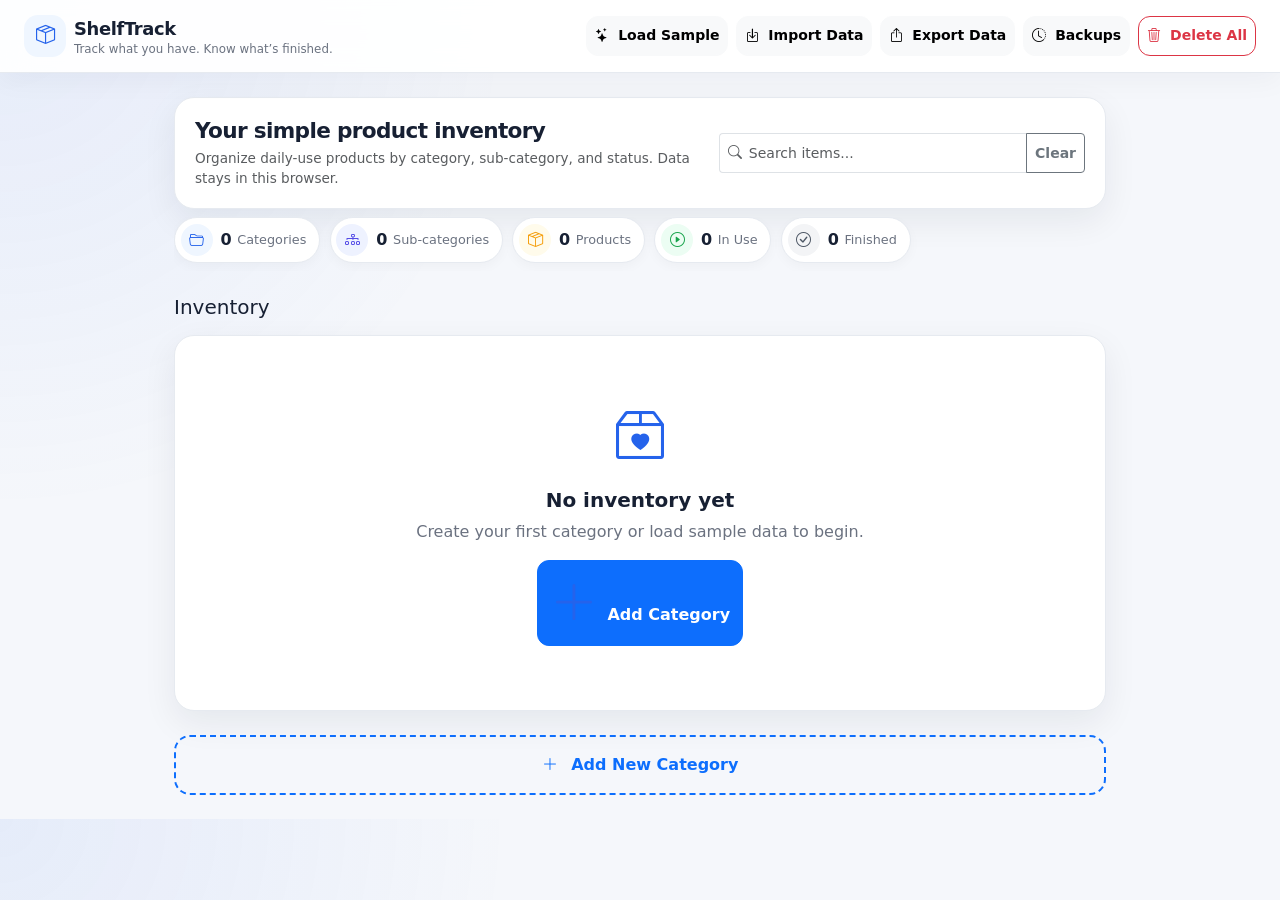
==== public/index.html @ 564b158b "Updated UI" ====
<!doctype html>
<html lang="en">
<head>
  <meta charset="utf-8">
  <meta name="viewport" content="width=device-width, initial-scale=1">
  <title>ShelfTrack - Personal Product Inventory</title>
  <link href="https://cdn.jsdelivr.net/npm/bootstrap@5.3.3/dist/css/bootstrap.min.css" rel="stylesheet">
  <link href="https://cdn.jsdelivr.net/npm/bootstrap-icons@1.11.3/font/bootstrap-icons.css" rel="stylesheet">
  <link href="assets/css/app.css" rel="stylesheet">
</head>
<body>
  <nav class="navbar navbar-expand-lg navbar-light app-navbar sticky-top">
    <div class="container-fluid px-3 px-md-4">
      <a class="navbar-brand d-flex align-items-center gap-2" href="#">
        <span class="brand-icon"><i class="bi bi-box-seam"></i></span>
        <span>
          <strong>ShelfTrack</strong>
          <small class="d-block brand-tagline">Track what you have. Know what’s finished.</small>
        </span>
      </a>

      <button class="navbar-toggler" type="button" data-bs-toggle="collapse" data-bs-target="#topNavbar">
        <span class="navbar-toggler-icon"></span>
      </button>

      <div class="collapse navbar-collapse" id="topNavbar">
        <div class="ms-auto d-flex flex-wrap gap-2 mt-3 mt-lg-0">
          <button id="btnSeedSampleData" class="btn btn-light btn-sm">
            <i class="bi bi-stars me-1"></i> Load Sample
          </button>
          <button id="btnImportJson" class="btn btn-light btn-sm">
            <i class="bi bi-box-arrow-in-down me-1"></i> Import Data
          </button>
          <button id="btnExportJson" class="btn btn-light btn-sm">
            <i class="bi bi-box-arrow-up me-1"></i> Export Data
          </button>
          <button id="btnOpenBackups" class="btn btn-light btn-sm">
            <i class="bi bi-clock-history me-1"></i> Backups
          </button>
          <button id="btnDeleteAll" class="btn btn-outline-danger btn-sm">
            <i class="bi bi-trash3 me-1"></i> Delete All
          </button>
        </div>
      </div>
    </div>
  </nav>

  <main class="container-fluid px-3 px-md-4 py-4">
    <section class="hero-card mb-2">
      <div class="row align-items-center g-2">
        <div class="col-lg-7 d-none d-lg-block">
          <h1 class="h4 mb-1">Your simple product inventory</h1>
          <p class="mb-0 text-muted" style="font-size:0.85rem;">Organize daily-use products by category, sub-category, and status. Data stays in this browser.</p>
        </div>
        <div class="col-lg-5 col-12">
          <div class="input-group search-container input-group-sm">
            <span class="input-group-text bg-white border-end-0 px-2">
              <i class="bi bi-search text-muted"></i>
            </span>
            <input
              type="text"
              id="searchInput"
              class="form-control border-start-0 ps-0"
              placeholder="Search items..."
              autocomplete="off"
            />
            <button class="btn btn-outline-secondary px-2" type="button" id="btnClearSearch">
              Clear
            </button>
          </div>
        </div>
      </div>
    </section>

    <section id="summaryCards" class="mb-4"></section>

    <section class="d-none d-md-block mb-3">
      <h2 class="h5 mb-1">Inventory</h2>
    </section>

    <section id="emptyState" class="empty-state d-none">
      <i class="bi bi-box2-heart"></i>
      <h3>No inventory yet</h3>
      <p>Create your first category or load sample data to begin.</p>
      <button class="btn btn-primary" id="btnEmptyAddCategory">
        <i class="bi bi-plus-lg me-1"></i> Add Category
      </button>
    </section>

    <section id="inventoryContainer"></section>

    <div id="addCategoryActionContainer" class="mt-4">
      <button id="btnAddCategory" class="btn btn-outline-primary w-100 py-3" style="border-radius: 16px; border-style: dashed; border-width: 2px;">
        <i class="bi bi-plus-lg me-2"></i> Add New Category
      </button>
    </div>
  </main>

  <input type="file" id="jsonFileInput" class="d-none" accept="application/json,.json">

  <div class="toast-container position-fixed bottom-0 end-0 p-3" id="toastContainer"></div>

  <!-- Category Modal -->
  <div class="modal fade" id="categoryModal" tabindex="-1" aria-hidden="true">
    <div class="modal-dialog modal-dialog-centered">
      <div class="modal-content">
        <form id="categoryForm">
          <div class="modal-header">
            <h5 class="modal-title" id="categoryModalTitle">Add Category</h5>
            <button type="button" class="btn-close" data-bs-dismiss="modal"></button>
          </div>
          <div class="modal-body">
            <input type="hidden" id="categoryId">
            <label class="form-label" for="categoryName">Category name</label>
            <input class="form-control" id="categoryName" required maxlength="80" placeholder="e.g. Makeup">
          </div>
          <div class="modal-footer">
            <button type="button" class="btn btn-outline-secondary" data-bs-dismiss="modal">Cancel</button>
            <button type="submit" class="btn btn-primary">Save Category</button>
          </div>
        </form>
      </div>
    </div>
  </div>

  <!-- Sub-category Modal -->
  <div class="modal fade" id="subCategoryModal" tabindex="-1" aria-hidden="true">
    <div class="modal-dialog modal-dialog-centered">
      <div class="modal-content">
        <form id="subCategoryForm">
          <div class="modal-header">
            <h5 class="modal-title" id="subCategoryModalTitle">Add Sub-category</h5>
            <button type="button" class="btn-close" data-bs-dismiss="modal"></button>
          </div>
          <div class="modal-body">
            <input type="hidden" id="subCategoryId">
            <input type="hidden" id="subCategoryCategoryId">
            <label class="form-label" for="subCategoryName">Sub-category name</label>
            <input class="form-control" id="subCategoryName" required maxlength="80" placeholder="e.g. Lipsticks">
          </div>
          <div class="modal-footer">
            <button type="button" class="btn btn-outline-secondary" data-bs-dismiss="modal">Cancel</button>
            <button type="submit" class="btn btn-primary">Save Sub-category</button>
          </div>
        </form>
      </div>
    </div>
  </div>

  <!-- Product Modal -->
  <div class="modal fade" id="productModal" tabindex="-1" aria-hidden="true">
    <div class="modal-dialog modal-dialog-centered">
      <div class="modal-content">
        <form id="productForm">
          <div class="modal-header">
            <h5 class="modal-title" id="productModalTitle">Add Product</h5>
            <button type="button" class="btn-close" data-bs-dismiss="modal"></button>
          </div>
          <div class="modal-body">
            <input type="hidden" id="productId">
            <input type="hidden" id="productCategoryId">
            <input type="hidden" id="productSubCategoryId">
            <div class="mb-3">
              <label class="form-label" for="productName">Product name</label>
              <input class="form-control" id="productName" required maxlength="120" placeholder="e.g. Loreal Lips">
            </div>
            <div>
              <label class="form-label" for="productStatus">Status</label>
              <select class="form-select" id="productStatus" required>
                <option value="in_use">In Use</option>
                <option value="finished">Finished</option>
              </select>
            </div>
          </div>
          <div class="modal-footer">
            <button type="button" class="btn btn-outline-secondary" data-bs-dismiss="modal">Cancel</button>
            <button type="submit" class="btn btn-primary">Save Product</button>
          </div>
        </form>
      </div>
    </div>
  </div>

  <!-- Confirm Modal -->
  <div class="modal fade" id="confirmModal" tabindex="-1" aria-hidden="true">
    <div class="modal-dialog modal-dialog-centered">
      <div class="modal-content">
        <div class="modal-header">
          <h5 class="modal-title" id="confirmModalTitle">Confirm Action</h5>
          <button type="button" class="btn-close" data-bs-dismiss="modal"></button>
        </div>
        <div class="modal-body" id="confirmModalBody"></div>
        <div class="modal-footer">
          <button type="button" class="btn btn-outline-secondary" data-bs-dismiss="modal">Cancel</button>
          <button type="button" class="btn btn-danger" id="confirmModalYes">Confirm</button>
        </div>
      </div>
    </div>
  </div>

  <!-- Delete All Modal -->
  <div class="modal fade" id="deleteAllModal" tabindex="-1" aria-hidden="true">
    <div class="modal-dialog modal-dialog-centered">
      <div class="modal-content border-danger">
        <div class="modal-header bg-danger text-white">
          <h5 class="modal-title"><i class="bi bi-exclamation-triangle me-2"></i>Delete All Data</h5>
          <button type="button" class="btn-close btn-close-white" data-bs-dismiss="modal"></button>
        </div>
        <div class="modal-body">
          <p>This will delete all categories, sub-categories, and products from this browser.</p>
          <p class="fw-semibold">A backup copy will be saved locally before deletion.</p>
          <label class="form-label" for="deleteAllConfirmText">Type <code>delete-all</code> to confirm</label>
          <input class="form-control" id="deleteAllConfirmText" placeholder="delete-all">
        </div>
        <div class="modal-footer">
          <button type="button" class="btn btn-outline-secondary" data-bs-dismiss="modal">Cancel</button>
          <button type="button" class="btn btn-danger" id="deleteAllConfirmButton" disabled>Delete Everything</button>
        </div>
      </div>
    </div>
  </div>

  <!-- Backups Modal -->
  <div class="modal fade" id="backupsModal" tabindex="-1" aria-hidden="true">
    <div class="modal-dialog modal-lg modal-dialog-centered modal-dialog-scrollable">
      <div class="modal-content">
        <div class="modal-header">
          <h5 class="modal-title"><i class="bi bi-clock-history me-2"></i>Local Backups</h5>
          <button type="button" class="btn-close" data-bs-dismiss="modal"></button>
        </div>
        <div class="modal-body">
          <div id="backupsList"></div>
        </div>
        <div class="modal-footer">
          <button type="button" class="btn btn-outline-secondary" data-bs-dismiss="modal">Close</button>
        </div>
      </div>
    </div>
  </div>

  <script src="https://cdn.jsdelivr.net/npm/bootstrap@5.3.3/dist/js/bootstrap.bundle.min.js"></script>
  <script type="module" src="assets/js/app.js"></script>
</body>
</html>
---- public/assets/css/app.css ----
:root {
  --app-bg: #f5f7fb;
  --app-card: #ffffff;
  --app-text: #172033;
  --app-muted: #6b7280;
  --app-border: #e6eaf0;

  --app-primary: #2563eb;
  --app-primary-dark: #1d4ed8;
  --app-primary-soft: #eff6ff;

  --app-success: #16a34a;
  --app-success-soft: #ecfdf3;

  --app-warning: #f59e0b;
  --app-warning-soft: #fffbeb;

  --app-danger: #dc2626;
  --app-danger-soft: #fef2f2;

  --app-radius: 20px;
  --app-shadow: 0 12px 34px rgba(15, 23, 42, 0.07);
}

* {
  -webkit-tap-highlight-color: transparent;
}

body {
  background:
          radial-gradient(circle at top left, rgba(37, 99, 235, 0.08), transparent 32rem),
          var(--app-bg);
  color: var(--app-text);
  font-family: Inter, system-ui, -apple-system, BlinkMacSystemFont, "Segoe UI", sans-serif;
}

button,
.btn,
.form-control,
.form-select {
  min-height: 40px;
}

.btn {
  border-radius: 12px;
  font-weight: 600;
}

.app-navbar {
  background: rgba(255, 255, 255, 0.92);
  backdrop-filter: blur(14px);
  border-bottom: 1px solid var(--app-border);
  box-shadow: 0 8px 28px rgba(15, 23, 42, 0.04);
}

.navbar-brand {
  min-width: 0;
}

.brand-icon {
  width: 42px;
  height: 42px;
  flex: 0 0 42px;
  display: inline-flex;
  align-items: center;
  justify-content: center;
  border-radius: 14px;
  background: var(--app-primary-soft);
  color: var(--app-primary);
  font-size: 1.2rem;
}

.navbar-brand strong {
  color: var(--app-text);
  font-size: 1.12rem;
  letter-spacing: -0.02em;
}

.brand-tagline {
  font-size: 0.74rem;
  color: var(--app-muted);
  margin-top: -2px;
}

.navbar-toggler {
  border: 0;
  box-shadow: none !important;
}

main.container-fluid {
  max-width: 980px;
  margin: 0 auto;
}

.hero-card {
  background: var(--app-card);
  border: 1px solid var(--app-border);
  border-radius: var(--app-radius);
  box-shadow: var(--app-shadow);
  padding: 1.25rem;
}

.hero-card h1 {
  font-size: 1.35rem;
  font-weight: 750;
  letter-spacing: -0.03em;
}

.hero-card p {
  color: var(--app-muted);
}

.search-box {
  border-radius: 16px;
  overflow: hidden;
  border: 1px solid var(--app-border);
  background: #ffffff;
}

.search-box .input-group-text,
.search-box .form-control,
.search-box .btn {
  border: 0;
  background: #ffffff;
  box-shadow: none !important;
}

.search-box .form-control {
  font-size: 0.95rem;
}

/* Summary chips */

.summary-chips-container {
  display: flex;
  gap: 0.6rem;
  overflow-x: auto;
  padding-bottom: 0.5rem;
  scrollbar-width: none; /* Firefox */
  -ms-overflow-style: none; /* IE/Edge */
}

.summary-chips-container::-webkit-scrollbar {
  display: none; /* Chrome/Safari/Opera */
}

.summary-chip {
  flex: 0 0 auto;
  background: var(--app-card);
  border: 1px solid var(--app-border);
  border-radius: 100px;
  padding: 0.35rem 0.8rem 0.35rem 0.35rem;
  box-shadow: 0 4px 12px rgba(15, 23, 42, 0.03);
  display: inline-flex;
  align-items: center;
  gap: 0.5rem;
}

.summary-chip-icon {
  width: 32px;
  height: 32px;
  flex: 0 0 32px;
  border-radius: 50%;
  display: inline-flex;
  align-items: center;
  justify-content: center;
  font-size: 0.95rem;
}

.summary-chip-content {
  display: flex;
  align-items: center;
  gap: 0.35rem;
}

.summary-chip-value {
  font-size: 1rem;
  font-weight: 800;
  line-height: 1;
}

.summary-chip-label {
  font-size: 0.8rem;
  color: var(--app-muted);
  font-weight: 500;
}

.summary-primary .summary-chip-icon {
  background: var(--app-primary-soft);
  color: var(--app-primary);
}

.summary-info .summary-chip-icon {
  background: #eef2ff;
  color: #4f46e5;
}

.summary-warning .summary-chip-icon {
  background: var(--app-warning-soft);
  color: var(--app-warning);
}

.summary-success .summary-chip-icon {
  background: var(--app-success-soft);
  color: var(--app-success);
}

.summary-muted .summary-chip-icon {
  background: #f3f4f6;
  color: #4b5563;
}

/* Inventory */

.inventory-card {
  background: var(--app-card);
  border: 1px solid var(--app-border);
  border-radius: var(--app-radius);
  box-shadow: var(--app-shadow);
  overflow: hidden;
  margin-bottom: 1rem;
}

.category-header {
  display: grid;
  grid-template-columns: minmax(0, 1fr) auto;
  gap: 0.75rem;
  align-items: center;
  padding: 1rem;
  background: linear-gradient(180deg, #ffffff, #fbfcff);
  border-bottom: 1px solid var(--app-border);
}

.category-toggle {
  border: 0;
  background: transparent;
  padding: 0;
  min-width: 0;
  display: grid;
  grid-template-columns: 42px minmax(0, 1fr) 28px;
  align-items: center;
  gap: 0.75rem;
  text-align: left;
  color: var(--app-text);
}

.category-icon {
  width: 32px;
  height: 32px;
  border-radius: 10px;
  display: inline-flex;
  align-items: center;
  justify-content: center;
  background: var(--app-primary-soft);
  color: var(--app-primary);
  font-size: 1rem;
}

.category-title-wrap,
.subcategory-title-wrap {
  min-width: 0;
  display: flex;
  align-items: center;
  gap: 0.5rem;
}

.category-title,
.subcategory-title {
  font-weight: 750;
  letter-spacing: -0.02em;
  overflow: hidden;
  text-overflow: ellipsis;
  white-space: nowrap;
}

.category-title {
  font-size: 1.08rem;
}

.category-count,
.subcategory-count {
  color: var(--app-muted);
  font-size: 0.78rem;
  white-space: nowrap;
  flex-shrink: 0;
}

.toggle-chevron {
  transition: transform 0.2s ease;
}

.category-toggle[aria-expanded="true"] .toggle-chevron,
.subcategory-toggle[aria-expanded="true"] .toggle-chevron {
  transform: rotate(90deg);
}

.category-actions,
.subcategory-actions,
.product-actions {
  display: flex;
  align-items: center;
  gap: 0.45rem;
}

.action-main-btn {
  display: inline-flex;
  align-items: center;
  gap: 0.35rem;
  white-space: nowrap;
}

.icon-action-btn {
  width: 38px;
  height: 38px;
  min-height: 38px;
  padding: 0;
  border-radius: 12px;
  display: inline-flex;
  align-items: center;
  justify-content: center;
}

.subcategory-list {
  padding: 0.85rem;
}

.subcategory-card {
  border: 1px solid var(--app-border);
  background: #ffffff;
  border-radius: 18px;
  overflow: hidden;
  margin-bottom: 0.75rem;
}

.subcategory-card:last-child {
  margin-bottom: 0;
}

.subcategory-title {
  font-size: 0.98rem;
}

.product-list {
  padding: 0 0.85rem 0.65rem;
}

.product-row {
  border-top: 1px dashed #e5e7eb;
}

.product-info {
  min-width: 0;
}

.product-name {
  font-weight: 650;
  font-size: 0.95rem;
  overflow-wrap: anywhere;
  margin-bottom: 0.4rem;
}

.status-badge {
  border: 0;
  border-radius: 999px;
  min-height: auto;
  padding: 0.28rem 0.65rem;
  font-size: 0.74rem;
  font-weight: 750;
  display: inline-flex;
  align-items: center;
  gap: 0.3rem;
}

.status-in-use {
  background: var(--app-success-soft);
  color: var(--app-success);
}

.status-finished {
  background: #f3f4f6;
  color: #4b5563;
}

.small-empty-row {
  color: var(--app-muted);
  font-size: 0.9rem;
  padding: 0.8rem;
}

.empty-state {
  text-align: center;
  padding: 4rem 1rem;
  background: var(--app-card);
  border: 1px solid var(--app-border);
  border-radius: var(--app-radius);
  box-shadow: var(--app-shadow);
}

.empty-state i {
  font-size: 3rem;
  color: var(--app-primary);
}

.empty-state h3 {
  margin-top: 1rem;
  font-size: 1.25rem;
  font-weight: 750;
}

.empty-state p {
  color: var(--app-muted);
}

/* Backups / Modals / Toast */

.backup-item {
  border: 1px solid var(--app-border);
  border-radius: 16px;
  padding: 1rem;
  margin-bottom: 0.75rem;
  background: #fff;
}

.modal-content {
  border: 0;
  border-radius: 22px;
  box-shadow: 0 24px 80px rgba(15, 23, 42, 0.18);
}

.modal-header,
.modal-footer {
  border-color: var(--app-border);
}

.toast {
  border-radius: 16px;
}

/* Mobile */

@media (max-width: 768px) {
  body {
    font-size: 0.95rem;
  }

  main.container-fluid {
    padding: 0.85rem !important;
  }

  .app-navbar .container-fluid {
    padding-left: 0.85rem !important;
    padding-right: 0.85rem !important;
  }

  .brand-icon {
    width: 38px;
    height: 38px;
    flex-basis: 38px;
  }

  .navbar-brand strong {
    font-size: 1rem;
  }

  .brand-tagline {
    display: none !important;
  }

  #topNavbar .ms-auto {
    display: grid !important;
    grid-template-columns: 1fr 1fr;
    gap: 0.6rem !important;
    width: 100%;
    margin-top: 0.85rem !important;
  }

  #topNavbar .btn {
    width: 100%;
    justify-content: center;
    min-height: 44px;
  }

  .hero-card {
    padding: 1rem;
    border-radius: 18px;
    margin-bottom: 0.85rem !important;
  }

  .hero-card h1 {
    font-size: 1.05rem;
    margin-bottom: 0.25rem !important;
  }

  .hero-card p {
    font-size: 0.84rem;
    line-height: 1.35;
  }

  #summaryCards {
    margin-bottom: 0.5rem !important;
  }

  section.d-flex.flex-wrap.justify-content-between {
    align-items: stretch !important;
    margin-bottom: 0.8rem !important;
  }

  section.d-flex.flex-wrap.justify-content-between > div:first-child {
    width: 100%;
  }

  section.d-flex.flex-wrap.justify-content-between h2 {
    font-size: 1.05rem;
    margin-bottom: 0.1rem !important;
  }

  section.d-flex.flex-wrap.justify-content-between .text-muted {
    font-size: 0.8rem;
  }

  section.d-flex.flex-wrap.justify-content-between > div:last-child {
    display: grid !important;
    grid-template-columns: 1fr 1fr;
    gap: 0.6rem !important;
    width: 100%;
  }

  #btnSeedSampleData,
  #btnAddCategory {
    width: 100%;
    min-height: 44px;
  }

  .inventory-card {
    border-radius: 18px;
    margin-bottom: 0.85rem;
  }

  .category-actions .btn,
  .subcategory-actions .btn {
    min-height: 42px;
  }

  .icon-action-btn {
    width: 34px;
    height: 34px;
    min-height: 34px;
    padding: 0;
    font-size: 0.9rem;
  }

  .subcategory-list {
    padding: 0.75rem;
  }

  .subcategory-card {
    border-radius: 16px;
  }

  .product-actions {
    justify-content: flex-start;
  }

  .modal-dialog {
    margin: 0.75rem;
  }

  .modal-footer {
    display: grid;
    grid-template-columns: 1fr 1fr;
    gap: 0.6rem;
  }

  .modal-footer .btn {
    width: 100%;
    margin: 0 !important;
    min-height: 44px;
  }

  .toast-container {
    left: 0 !important;
    right: 0 !important;
    bottom: 0 !important;
    padding: 0.75rem !important;
  }

  .toast {
    width: 100%;
  }
}

@media (max-width: 420px) {
  #topNavbar .ms-auto {
    grid-template-columns: 1fr;
  }

  section.d-flex.flex-wrap.justify-content-between > div:last-child {
    grid-template-columns: 1fr;
  }

  .category-title,
  .subcategory-title {
    white-space: normal;
  }

  .icon-action-btn {
    width: 32px;
    height: 32px;
    min-height: 32px;
    padding: 0;
    font-size: 0.85rem;
  }
}
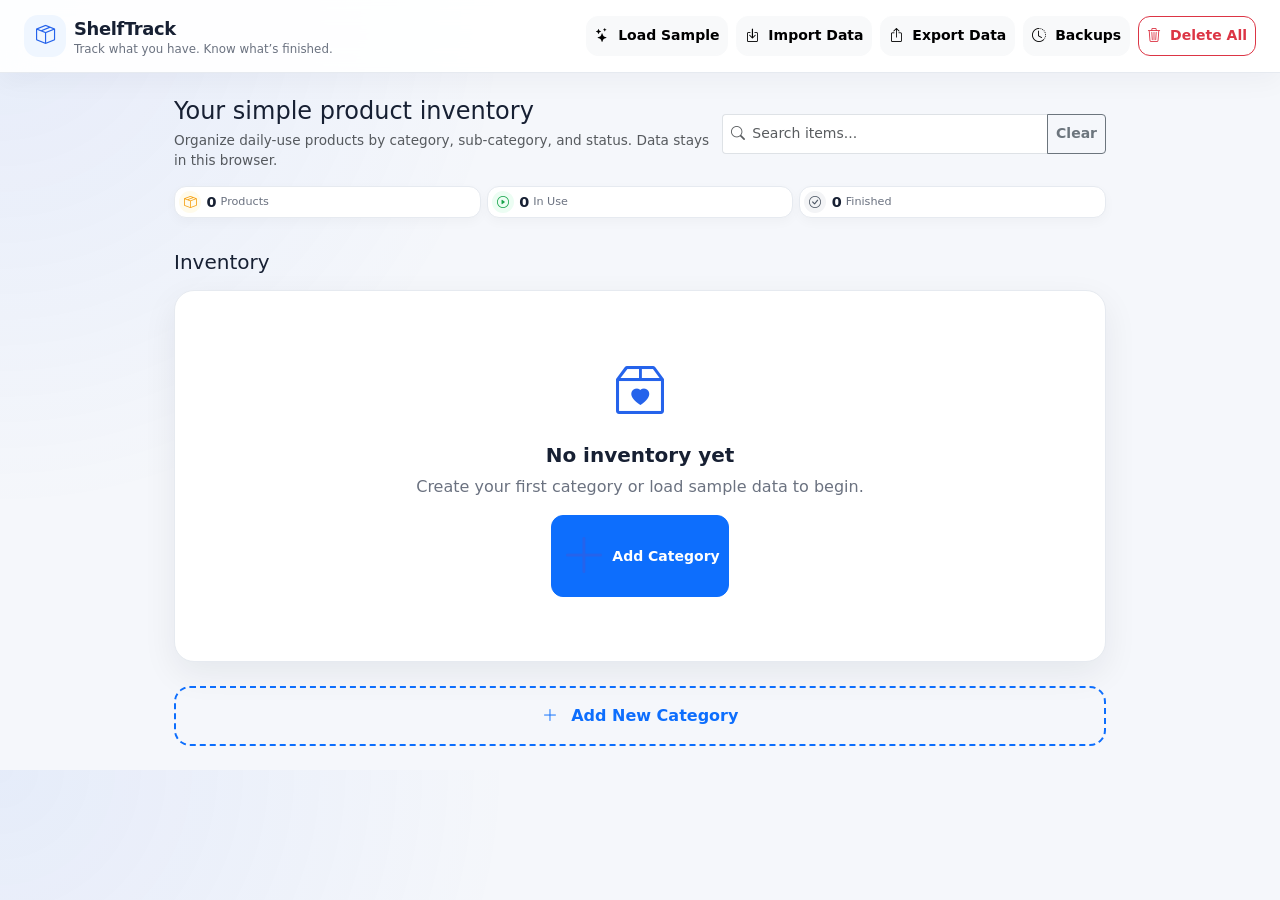
==== commit 6f7fe27d: "updated UI" ====
--- a/public/index.html
+++ b/public/index.html
@@ -46,7 +46,7 @@
   </nav>
 
   <main class="container-fluid px-3 px-md-4 py-4">
-    <section class="hero-card mb-2">
+    <section class="mb-3">
       <div class="row align-items-center g-2">
         <div class="col-lg-7 d-none d-lg-block">
           <h1 class="h4 mb-1">Your simple product inventory</h1>
@@ -82,7 +82,7 @@
       <i class="bi bi-box2-heart"></i>
       <h3>No inventory yet</h3>
       <p>Create your first category or load sample data to begin.</p>
-      <button class="btn btn-primary" id="btnEmptyAddCategory">
+      <button class="btn btn-primary btn-sm d-inline-flex align-items-center justify-content-center" id="btnEmptyAddCategory">
         <i class="bi bi-plus-lg me-1"></i> Add Category
       </button>
     </section>
--- a/public/assets/css/app.css
+++ b/public/assets/css/app.css
@@ -133,56 +133,56 @@
 
 .summary-chips-container {
   display: flex;
-  gap: 0.6rem;
-  overflow-x: auto;
+  gap: 0.35rem;
+  flex-wrap: nowrap;
   padding-bottom: 0.5rem;
-  scrollbar-width: none; /* Firefox */
-  -ms-overflow-style: none; /* IE/Edge */
-}
-
-.summary-chips-container::-webkit-scrollbar {
-  display: none; /* Chrome/Safari/Opera */
 }
 
 .summary-chip {
-  flex: 0 0 auto;
+  flex: 1 1 0;
+  min-width: 0;
   background: var(--app-card);
   border: 1px solid var(--app-border);
-  border-radius: 100px;
-  padding: 0.35rem 0.8rem 0.35rem 0.35rem;
+  border-radius: 12px;
+  padding: 0.25rem 0.35rem 0.25rem 0.25rem;
   box-shadow: 0 4px 12px rgba(15, 23, 42, 0.03);
-  display: inline-flex;
-  align-items: center;
-  gap: 0.5rem;
+  display: flex;
+  align-items: center;
+  gap: 0.35rem;
 }
 
 .summary-chip-icon {
-  width: 32px;
-  height: 32px;
-  flex: 0 0 32px;
+  width: 22px;
+  height: 22px;
+  flex: 0 0 22px;
   border-radius: 50%;
   display: inline-flex;
   align-items: center;
   justify-content: center;
-  font-size: 0.95rem;
+  font-size: 0.75rem;
 }
 
 .summary-chip-content {
   display: flex;
   align-items: center;
-  gap: 0.35rem;
+  gap: 0.25rem;
+  min-width: 0;
+  overflow: hidden;
 }
 
 .summary-chip-value {
-  font-size: 1rem;
+  font-size: 0.9rem;
   font-weight: 800;
   line-height: 1;
 }
 
 .summary-chip-label {
-  font-size: 0.8rem;
+  font-size: 0.7rem;
   color: var(--app-muted);
   font-weight: 500;
+  white-space: nowrap;
+  overflow: hidden;
+  text-overflow: ellipsis;
 }
 
 .summary-primary .summary-chip-icon {
@@ -217,7 +217,6 @@
   border: 1px solid var(--app-border);
   border-radius: var(--app-radius);
   box-shadow: var(--app-shadow);
-  overflow: hidden;
   margin-bottom: 1rem;
 }
 
@@ -328,7 +327,6 @@
   border: 1px solid var(--app-border);
   background: #ffffff;
   border-radius: 18px;
-  overflow: hidden;
   margin-bottom: 0.75rem;
 }
 
@@ -436,6 +434,21 @@
   border-radius: 16px;
 }
 
+
+/* Dropdown */
+.dropdown-menu {
+  padding: 0.25rem 0 !important;
+}
+
+.dropdown-item {
+  padding: 0.35rem 1rem !important;
+  font-size: 0.85rem !important;
+}
+
+.dropdown-divider {
+  margin: 0.25rem 0 !important;
+}
+
 /* Mobile */
 
 @media (max-width: 768px) {
@@ -536,16 +549,13 @@
     margin-bottom: 0.85rem;
   }
 
-  .category-actions .btn,
-  .subcategory-actions .btn {
-    min-height: 42px;
-  }
+
 
   .icon-action-btn {
-    width: 34px;
-    height: 34px;
-    min-height: 34px;
-    padding: 0;
+    width: 28px !important;
+    height: 28px !important;
+    min-height: 28px !important;
+    padding: 0 !important;
     font-size: 0.9rem;
   }
 
@@ -604,10 +614,10 @@
   }
 
   .icon-action-btn {
-    width: 32px;
-    height: 32px;
-    min-height: 32px;
-    padding: 0;
-    font-size: 0.85rem;
+    width: 28px !important;
+    height: 28px !important;
+    min-height: 28px !important;
+    padding: 0 !important;
+    font-size: 0.85rem !important;
   }
 }
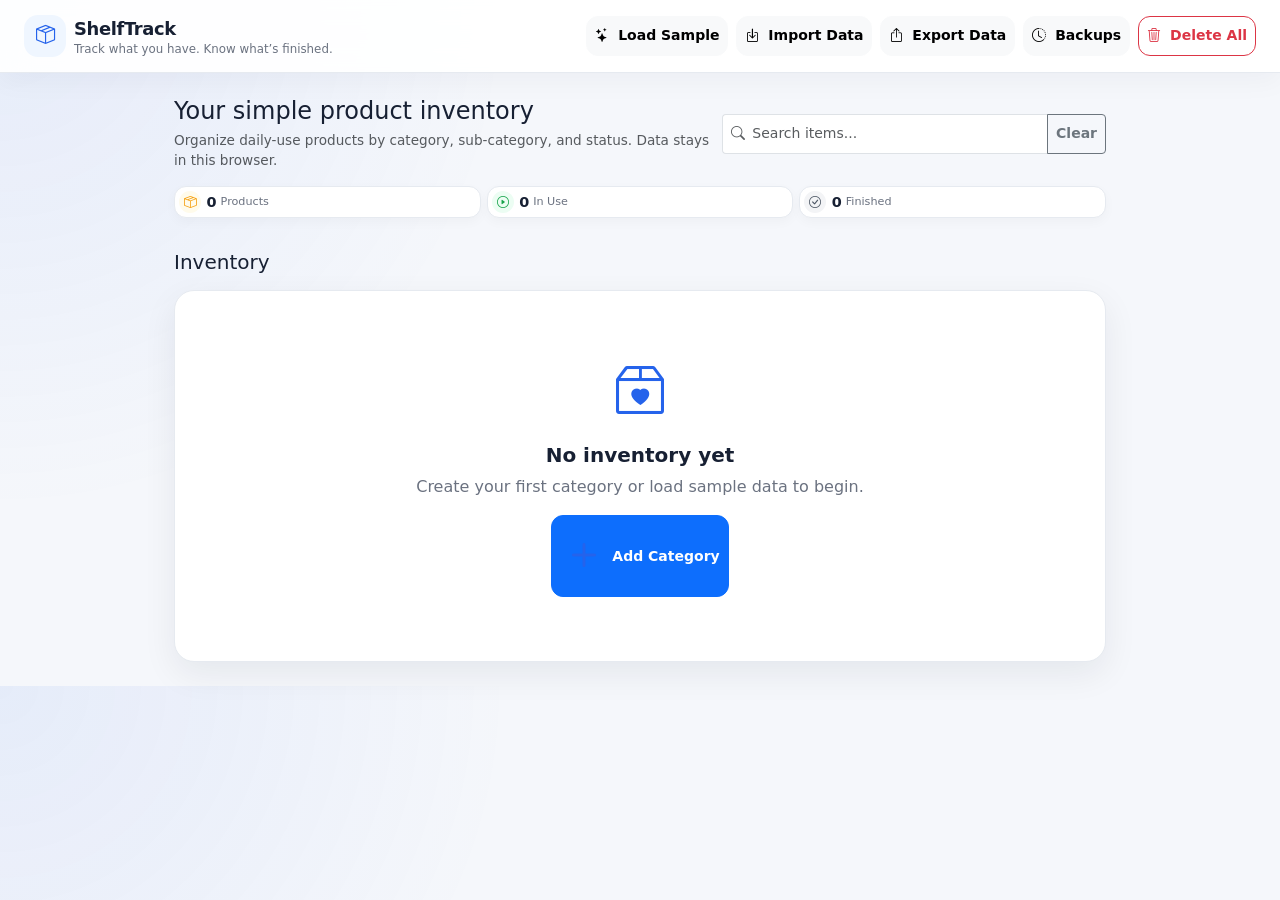
==== commit eb7e1ef6: "Fixed buttons" ====
--- a/public/index.html
+++ b/public/index.html
@@ -83,7 +83,7 @@
       <h3>No inventory yet</h3>
       <p>Create your first category or load sample data to begin.</p>
       <button class="btn btn-primary btn-sm d-inline-flex align-items-center justify-content-center" id="btnEmptyAddCategory">
-        <i class="bi bi-plus-lg me-1"></i> Add Category
+        <i class="bi bi-plus me-1"></i> Add Category
       </button>
     </section>
 
@@ -91,7 +91,7 @@
 
     <div id="addCategoryActionContainer" class="mt-4">
       <button id="btnAddCategory" class="btn btn-outline-primary w-100 py-3" style="border-radius: 16px; border-style: dashed; border-width: 2px;">
-        <i class="bi bi-plus-lg me-2"></i> Add New Category
+        <i class="bi bi-plus me-2"></i> Add New Category
       </button>
     </div>
   </main>
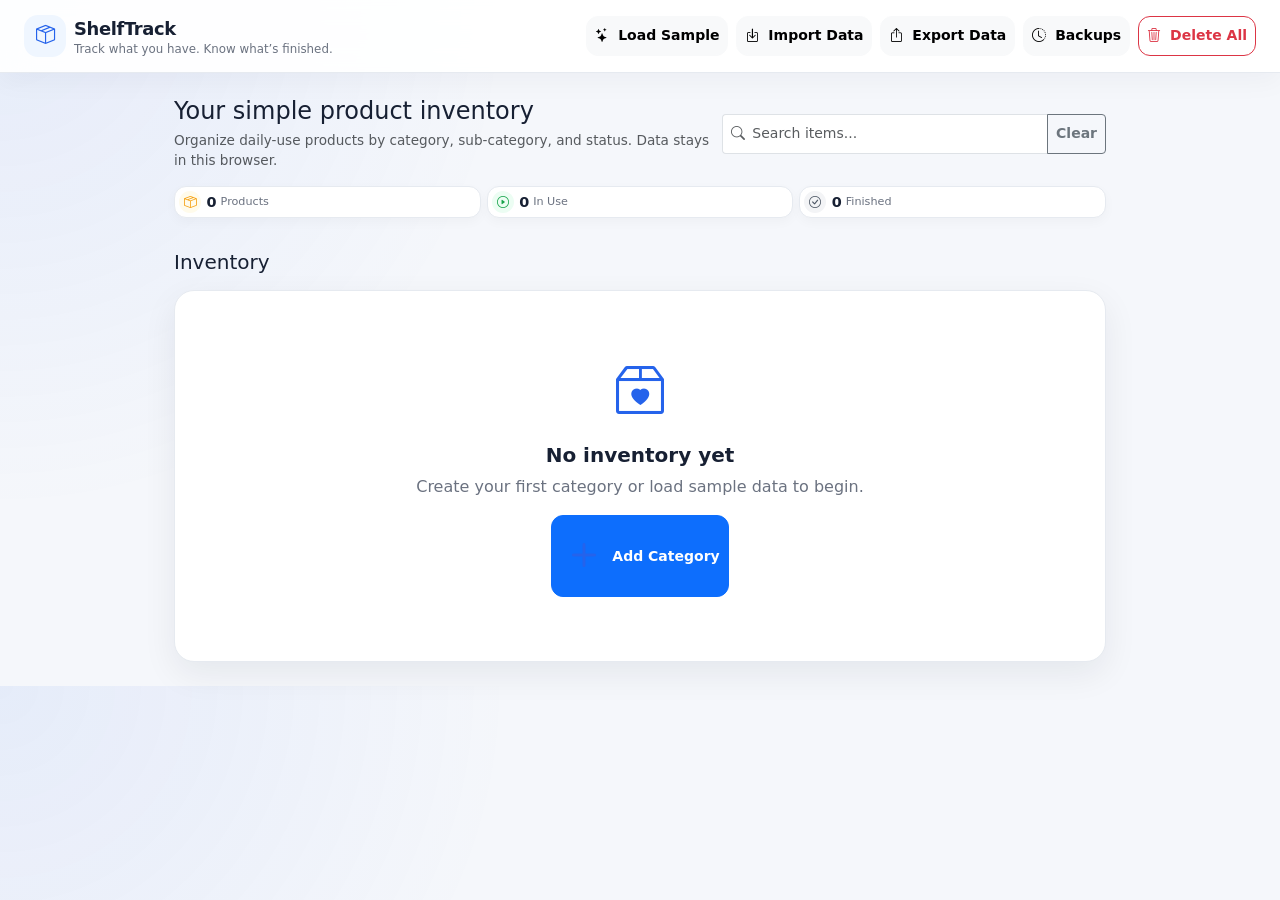
==== commit 05df2174: "added favicon" ====
--- a/public/index.html
+++ b/public/index.html
@@ -4,6 +4,7 @@
   <meta charset="utf-8">
   <meta name="viewport" content="width=device-width, initial-scale=1">
   <title>ShelfTrack - Personal Product Inventory</title>
+  <link rel="icon" href="data:image/svg+xml,<svg xmlns=%22http://www.w3.org/2000/svg%22 viewBox=%220 0 100 100%22><text y=%22.9em%22 font-size=%2290%22>📦</text></svg>">
   <link href="https://cdn.jsdelivr.net/npm/bootstrap@5.3.3/dist/css/bootstrap.min.css" rel="stylesheet">
   <link href="https://cdn.jsdelivr.net/npm/bootstrap-icons@1.11.3/font/bootstrap-icons.css" rel="stylesheet">
   <link href="assets/css/app.css" rel="stylesheet">
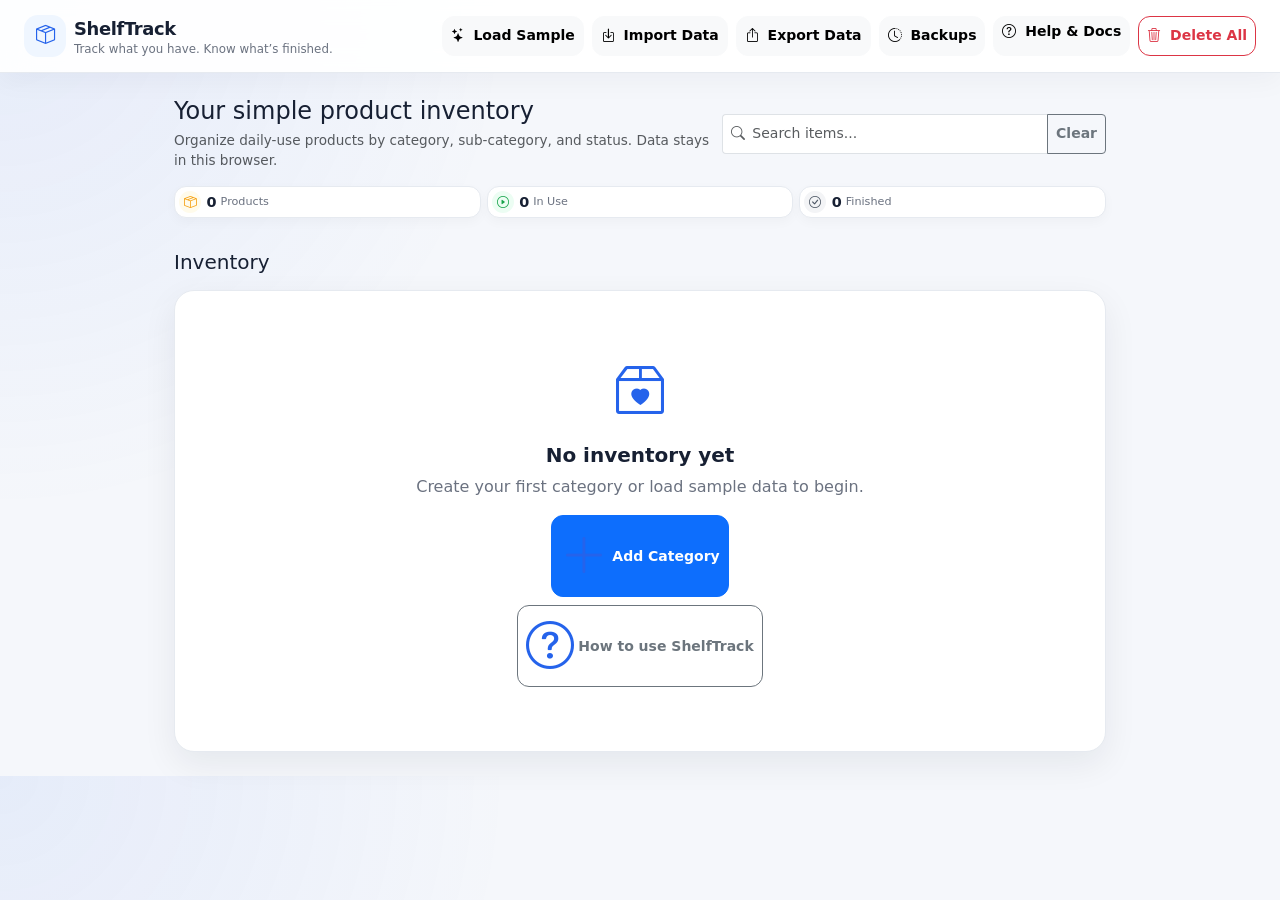
==== commit c381eab4: "Added docs" ====
--- a/public/index.html
+++ b/public/index.html
@@ -4,12 +4,31 @@
   <meta charset="utf-8">
   <meta name="viewport" content="width=device-width, initial-scale=1">
   <title>ShelfTrack - Personal Product Inventory</title>
+  
+  <!-- PWA Meta Tags -->
+  <link rel="manifest" href="manifest.json">
+  <meta name="theme-color" content="#4f46e5">
+  <link rel="apple-touch-icon" href="icon.svg">
+  <meta name="apple-mobile-web-app-capable" content="yes">
+  <meta name="apple-mobile-web-app-status-bar-style" content="black-translucent">
+  <meta name="apple-mobile-web-app-title" content="ShelfTrack">
+
   <link rel="icon" href="data:image/svg+xml,<svg xmlns=%22http://www.w3.org/2000/svg%22 viewBox=%220 0 100 100%22><text y=%22.9em%22 font-size=%2290%22>📦</text></svg>">
   <link href="https://cdn.jsdelivr.net/npm/bootstrap@5.3.3/dist/css/bootstrap.min.css" rel="stylesheet">
   <link href="https://cdn.jsdelivr.net/npm/bootstrap-icons@1.11.3/font/bootstrap-icons.css" rel="stylesheet">
   <link href="assets/css/app.css" rel="stylesheet">
 </head>
 <body>
+  <!-- Register Service Worker -->
+  <script>
+    if ('serviceWorker' in navigator) {
+      window.addEventListener('load', () => {
+        navigator.serviceWorker.register('./sw.js').catch(error => {
+          console.error('ServiceWorker registration failed: ', error);
+        });
+      });
+    }
+  </script>
   <nav class="navbar navbar-expand-lg navbar-light app-navbar sticky-top">
     <div class="container-fluid px-3 px-md-4">
       <a class="navbar-brand d-flex align-items-center gap-2" href="#">
@@ -38,6 +57,9 @@
           <button id="btnOpenBackups" class="btn btn-light btn-sm">
             <i class="bi bi-clock-history me-1"></i> Backups
           </button>
+          <a href="docs.html" class="btn btn-light btn-sm">
+            <i class="bi bi-question-circle me-1"></i> Help & Docs
+          </a>
           <button id="btnDeleteAll" class="btn btn-outline-danger btn-sm">
             <i class="bi bi-trash3 me-1"></i> Delete All
           </button>
@@ -83,9 +105,14 @@
       <i class="bi bi-box2-heart"></i>
       <h3>No inventory yet</h3>
       <p>Create your first category or load sample data to begin.</p>
-      <button class="btn btn-primary btn-sm d-inline-flex align-items-center justify-content-center" id="btnEmptyAddCategory">
-        <i class="bi bi-plus me-1"></i> Add Category
-      </button>
+      <div class="d-flex flex-column align-items-center gap-2">
+        <button class="btn btn-primary btn-sm d-inline-flex align-items-center justify-content-center" id="btnEmptyAddCategory">
+          <i class="bi bi-plus-lg me-1"></i> Add Category
+        </button>
+        <a href="docs.html" class="btn btn-outline-secondary btn-sm d-inline-flex align-items-center justify-content-center">
+          <i class="bi bi-question-circle me-1"></i> How to use ShelfTrack
+        </a>
+      </div>
     </section>
 
     <section id="inventoryContainer"></section>
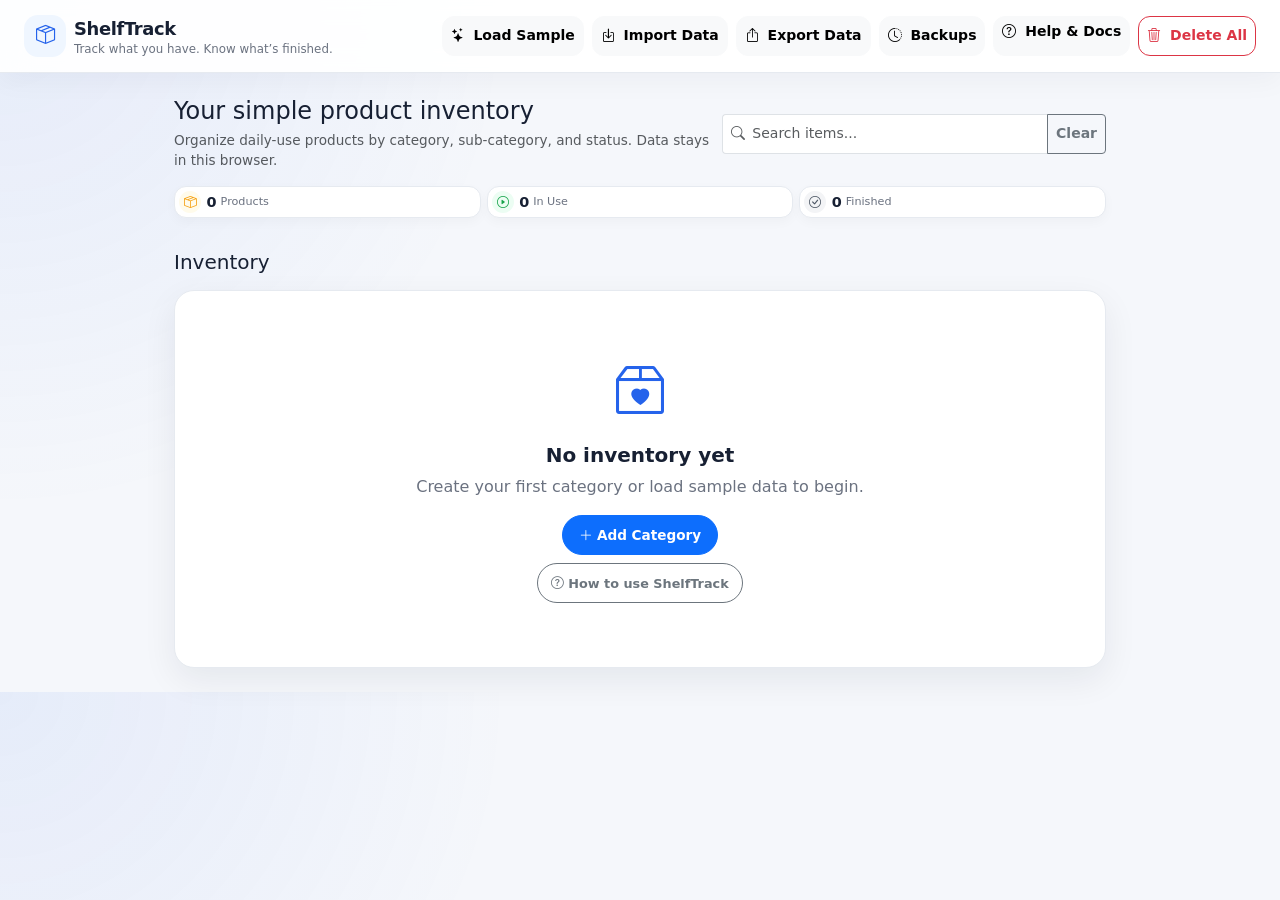
==== commit 74557e69: "reduced button size" ====
--- a/public/index.html
+++ b/public/index.html
@@ -105,11 +105,11 @@
       <i class="bi bi-box2-heart"></i>
       <h3>No inventory yet</h3>
       <p>Create your first category or load sample data to begin.</p>
-      <div class="d-flex flex-column align-items-center gap-2">
-        <button class="btn btn-primary btn-sm d-inline-flex align-items-center justify-content-center" id="btnEmptyAddCategory">
+      <div class="d-flex flex-column align-items-center gap-2 mt-2">
+        <button class="btn btn-primary btn-sm d-inline-flex align-items-center justify-content-center" id="btnEmptyAddCategory" style="font-size: 0.85rem; padding: 0.35rem 1rem; border-radius: 20px;">
           <i class="bi bi-plus-lg me-1"></i> Add Category
         </button>
-        <a href="docs.html" class="btn btn-outline-secondary btn-sm d-inline-flex align-items-center justify-content-center">
+        <a href="docs.html" class="btn btn-outline-secondary btn-sm d-inline-flex align-items-center justify-content-center" style="font-size: 0.8rem; padding: 0.25rem 0.85rem; border-radius: 20px;">
           <i class="bi bi-question-circle me-1"></i> How to use ShelfTrack
         </a>
       </div>
--- a/public/assets/css/app.css
+++ b/public/assets/css/app.css
@@ -394,7 +394,7 @@
   box-shadow: var(--app-shadow);
 }
 
-.empty-state i {
+.empty-state > i {
   font-size: 3rem;
   color: var(--app-primary);
 }
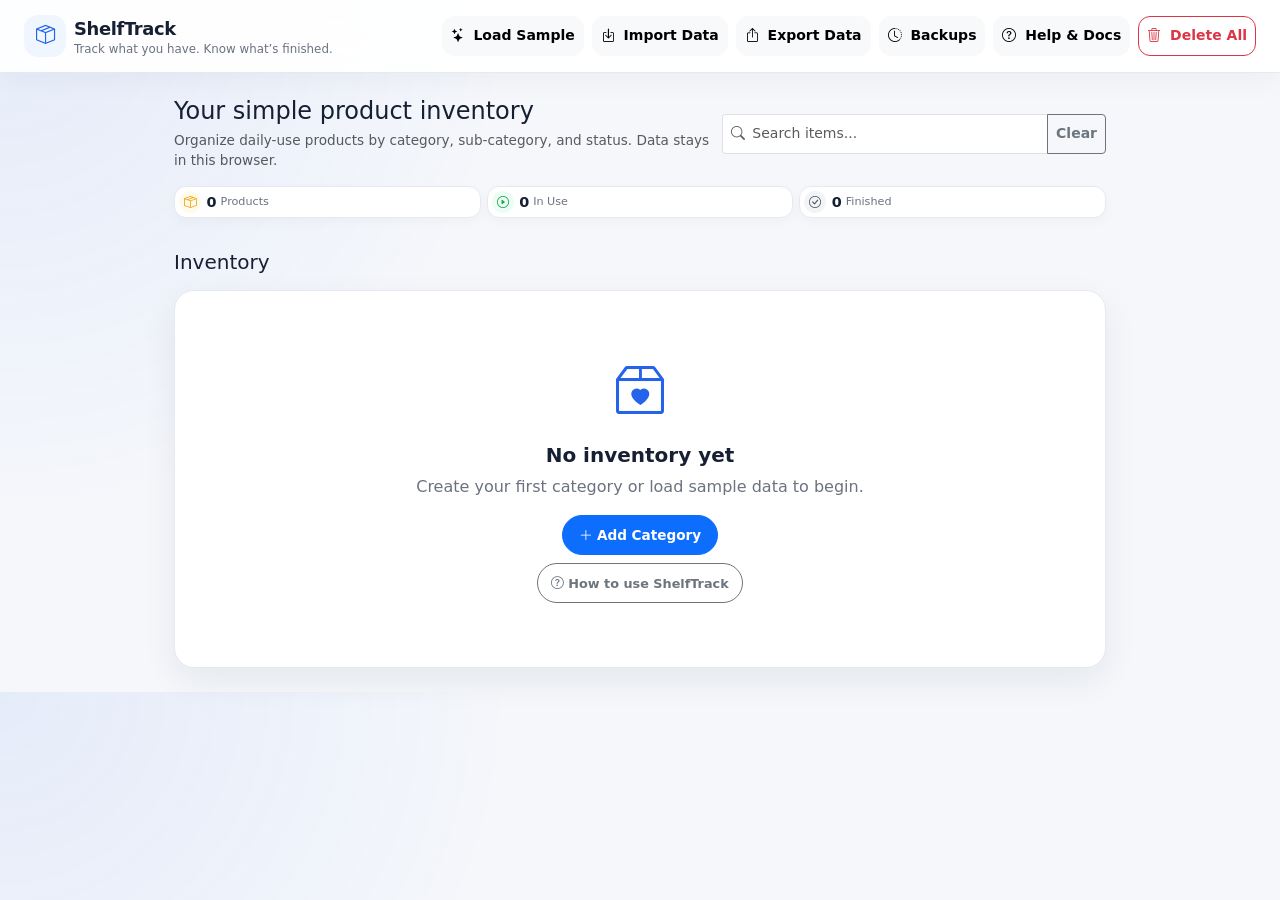
==== commit cf1c616c: "Updated UI" ====
--- a/public/index.html
+++ b/public/index.html
@@ -57,9 +57,9 @@
           <button id="btnOpenBackups" class="btn btn-light btn-sm">
             <i class="bi bi-clock-history me-1"></i> Backups
           </button>
-          <a href="docs.html" class="btn btn-light btn-sm">
+          <button id="btnDocs" class="btn btn-light btn-sm">
             <i class="bi bi-question-circle me-1"></i> Help & Docs
-          </a>
+          </button>
           <button id="btnDeleteAll" class="btn btn-outline-danger btn-sm">
             <i class="bi bi-trash3 me-1"></i> Delete All
           </button>
